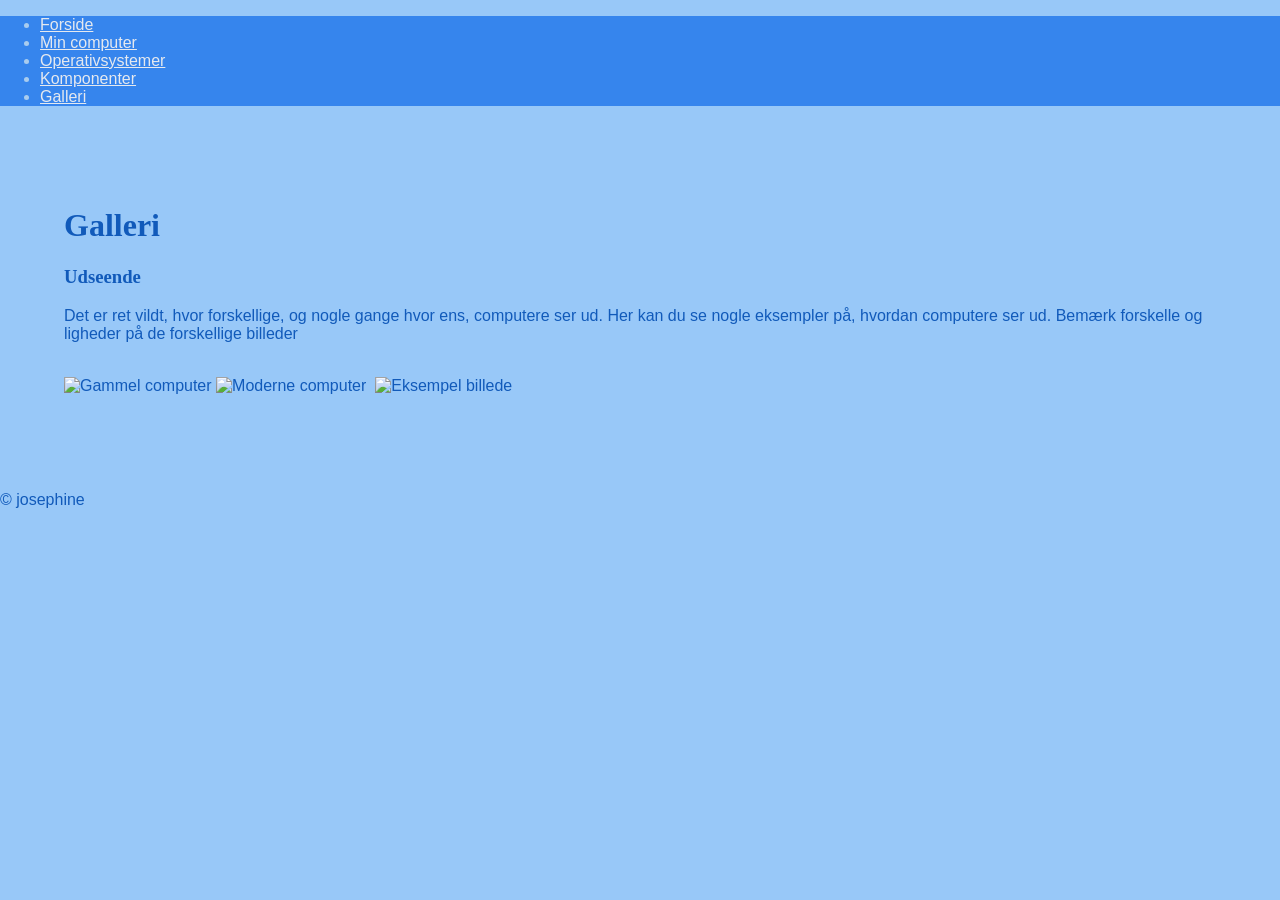
==== galleri.html @ 719b3a78 "Add files via upload" ====
<!doctype html>
<html lang="da">
  <head>
    <link rel="stylesheet" href="style.css">

    <meta name="robots" content="noindex" />
    <meta charset="UTF-8" />
    <meta name="viewport" content="width=device-width, initial-scale=1.0" />
    <meta name="robots" content="noindex" />
    <title>Forside</title>
    <link rel="stylesheet" href="style.css" /></head
  ><meta name="robots" content="noindex" />

  <body>
    <header>
      <nav>
        <ul>
          <li><a href="index.html">Forside</a></li>
          <li><a href="min_computer.html">Min computer</a></li>
          <li><a href="operativsystemer.html">Operativsystemer</a></li>
          <li><a href="komponenter.html">Komponenter</a></li>
          <li><a href="galleri.html">Galleri</a></li>
        </ul>
      </nav>
    </header>

    <main>
      <main>
        <h1>Galleri</h1>

        <h3>Udseende</h2>
        <p>Det er ret vildt, hvor forskellige, og nogle gange hvor ens, computere ser ud. Her kan du se nogle eksempler på, hvordan computere ser ud. Bemærk forskelle og ligheder på de forskellige billeder</p>

        <img src="galleri/apple-84.webp" alt="Gammel computer" />
        <img src="galleri/desktop-setup.webp" alt="Moderne computer" />
        <img src="galleri/keyboard.webp" alt="" />
        <img src="computer-old.webp" alt="Eksempel billede" />
        <img src="galleri/intel-chip.webp" alt="" />
        <img src="galleri/code.webp" alt="" />
      </main>
    </main>

    <footer>
      <p>© josephine</p>
    </footer>
  </body>
</html>
---- style.css ----
body {
  font-family: Arial, sans-serif;
  margin: 0;
}

h1,
h2,
h3 {
  font-family: Georgia, serif;
}

main {
  padding: 2rem;
}

img {
  width: 100%;
  height: auto;
  margin: 1rem 0;
}
:root {
  --primary: #1567b9;
  --secondary: #f2f2f2;
  --accent: #ffae00;
}
/* Farver */
:root {
  --primary: #3685ed;
  --secondary: #f5f5f5;
  --accent: #e5e9ef;
}

/* Gælder ALLE sider */
body {
  background-color: var(--secondary);
  color: #115aba;
  font-family: Arial, sans-serif;
}

header {
  background-color: var(--primary);
  color: rgb(169, 204, 238);
}

a {
  color: var(--accent);
}
body {
  background-color: #98c8f8;
}
---- style.css ----
body {
  font-family: Arial, sans-serif;
  margin: 0;
}

h1,
h2,
h3 {
  font-family: Georgia, serif;
}

main {
  padding: 2rem;
}

img {
  width: 100%;
  height: auto;
  margin: 1rem 0;
}
:root {
  --primary: #1567b9;
  --secondary: #f2f2f2;
  --accent: #ffae00;
}
/* Farver */
:root {
  --primary: #3685ed;
  --secondary: #f5f5f5;
  --accent: #e5e9ef;
}

/* Gælder ALLE sider */
body {
  background-color: var(--secondary);
  color: #115aba;
  font-family: Arial, sans-serif;
}

header {
  background-color: var(--primary);
  color: rgb(169, 204, 238);
}

a {
  color: var(--accent);
}
body {
  background-color: #98c8f8;
}
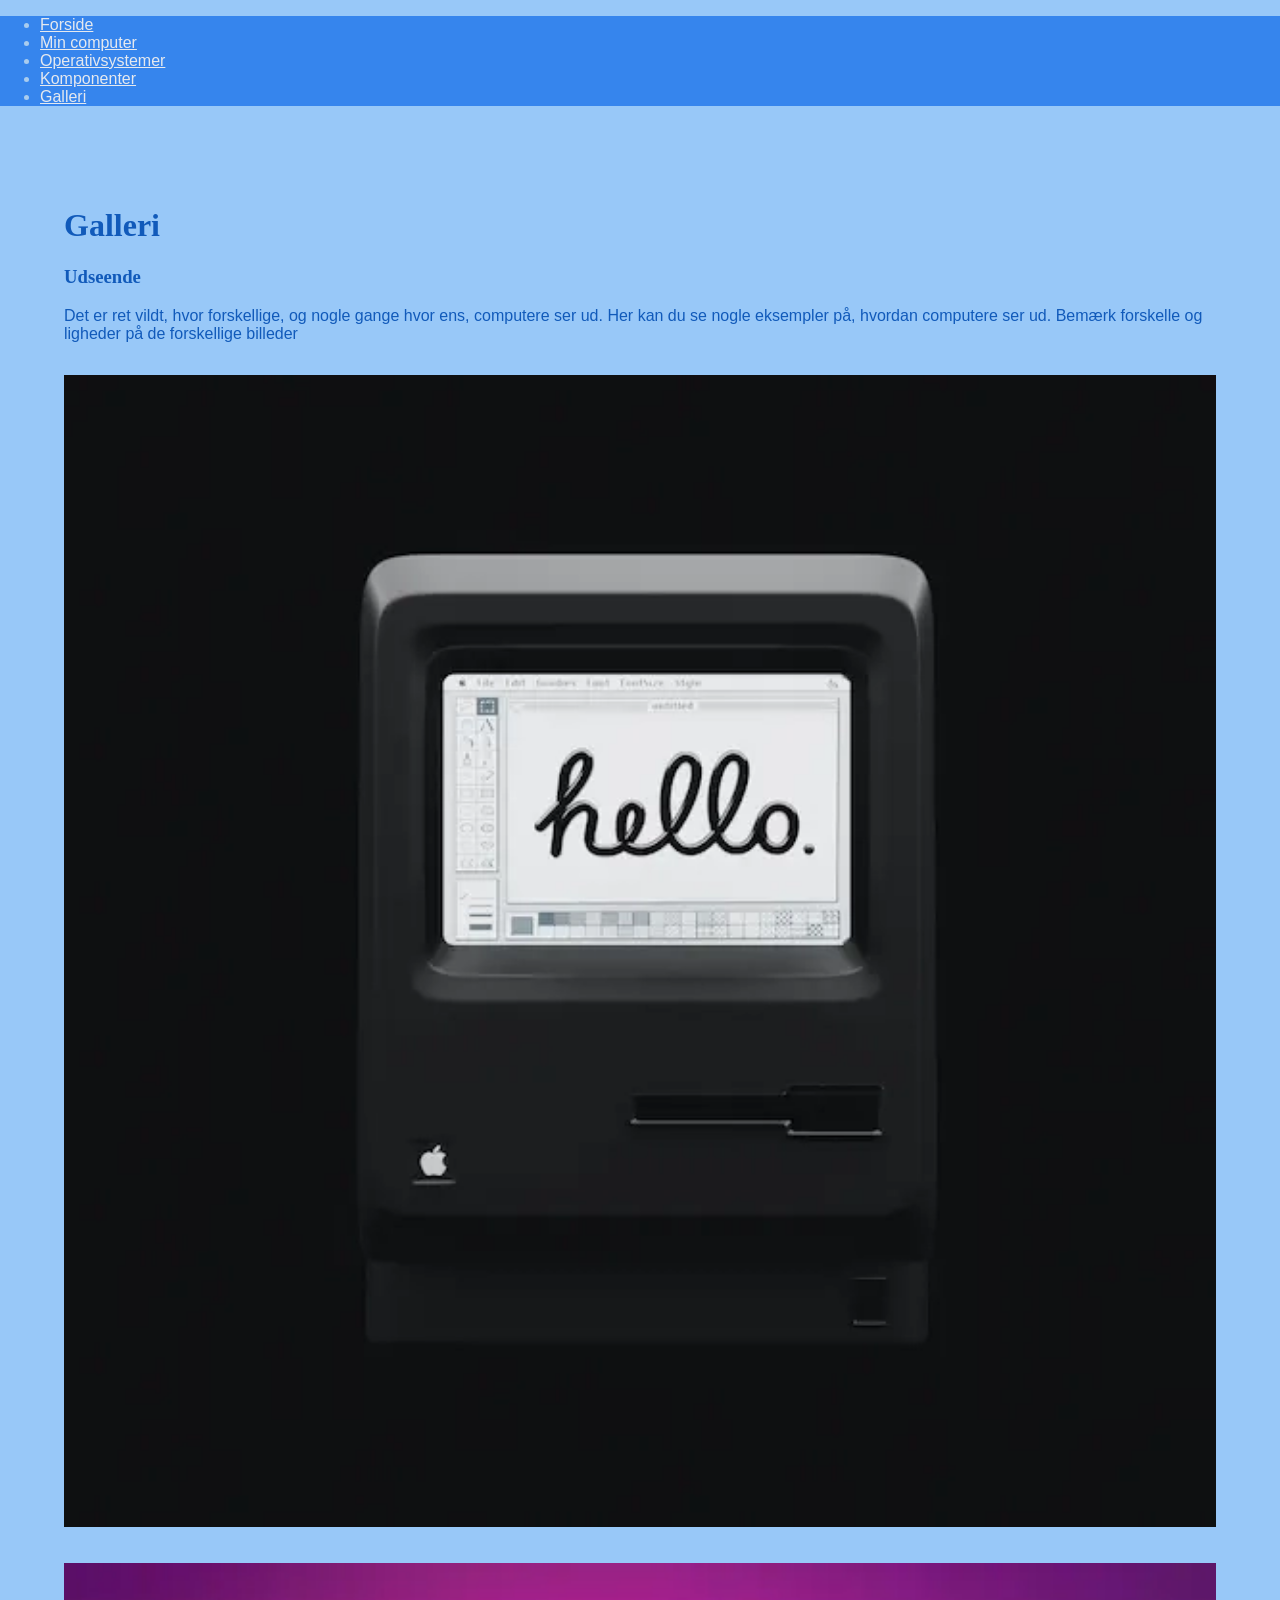
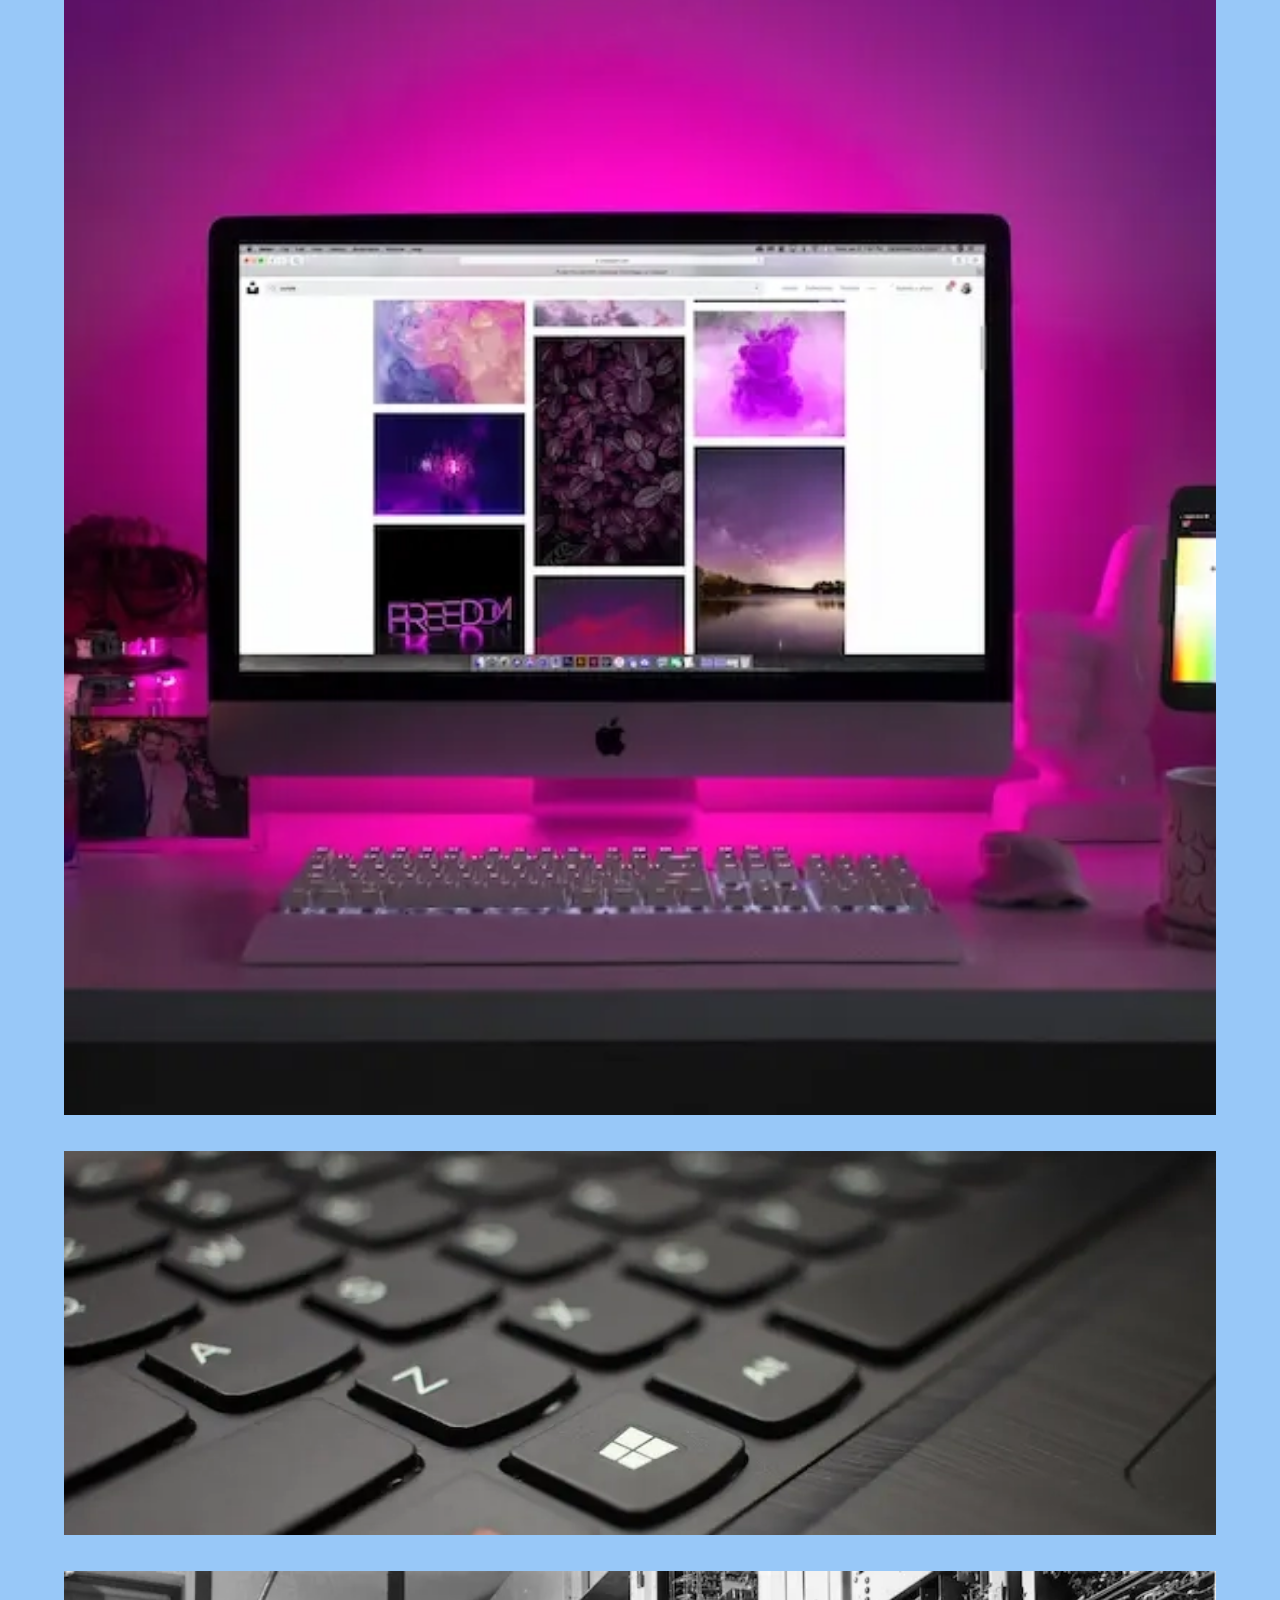
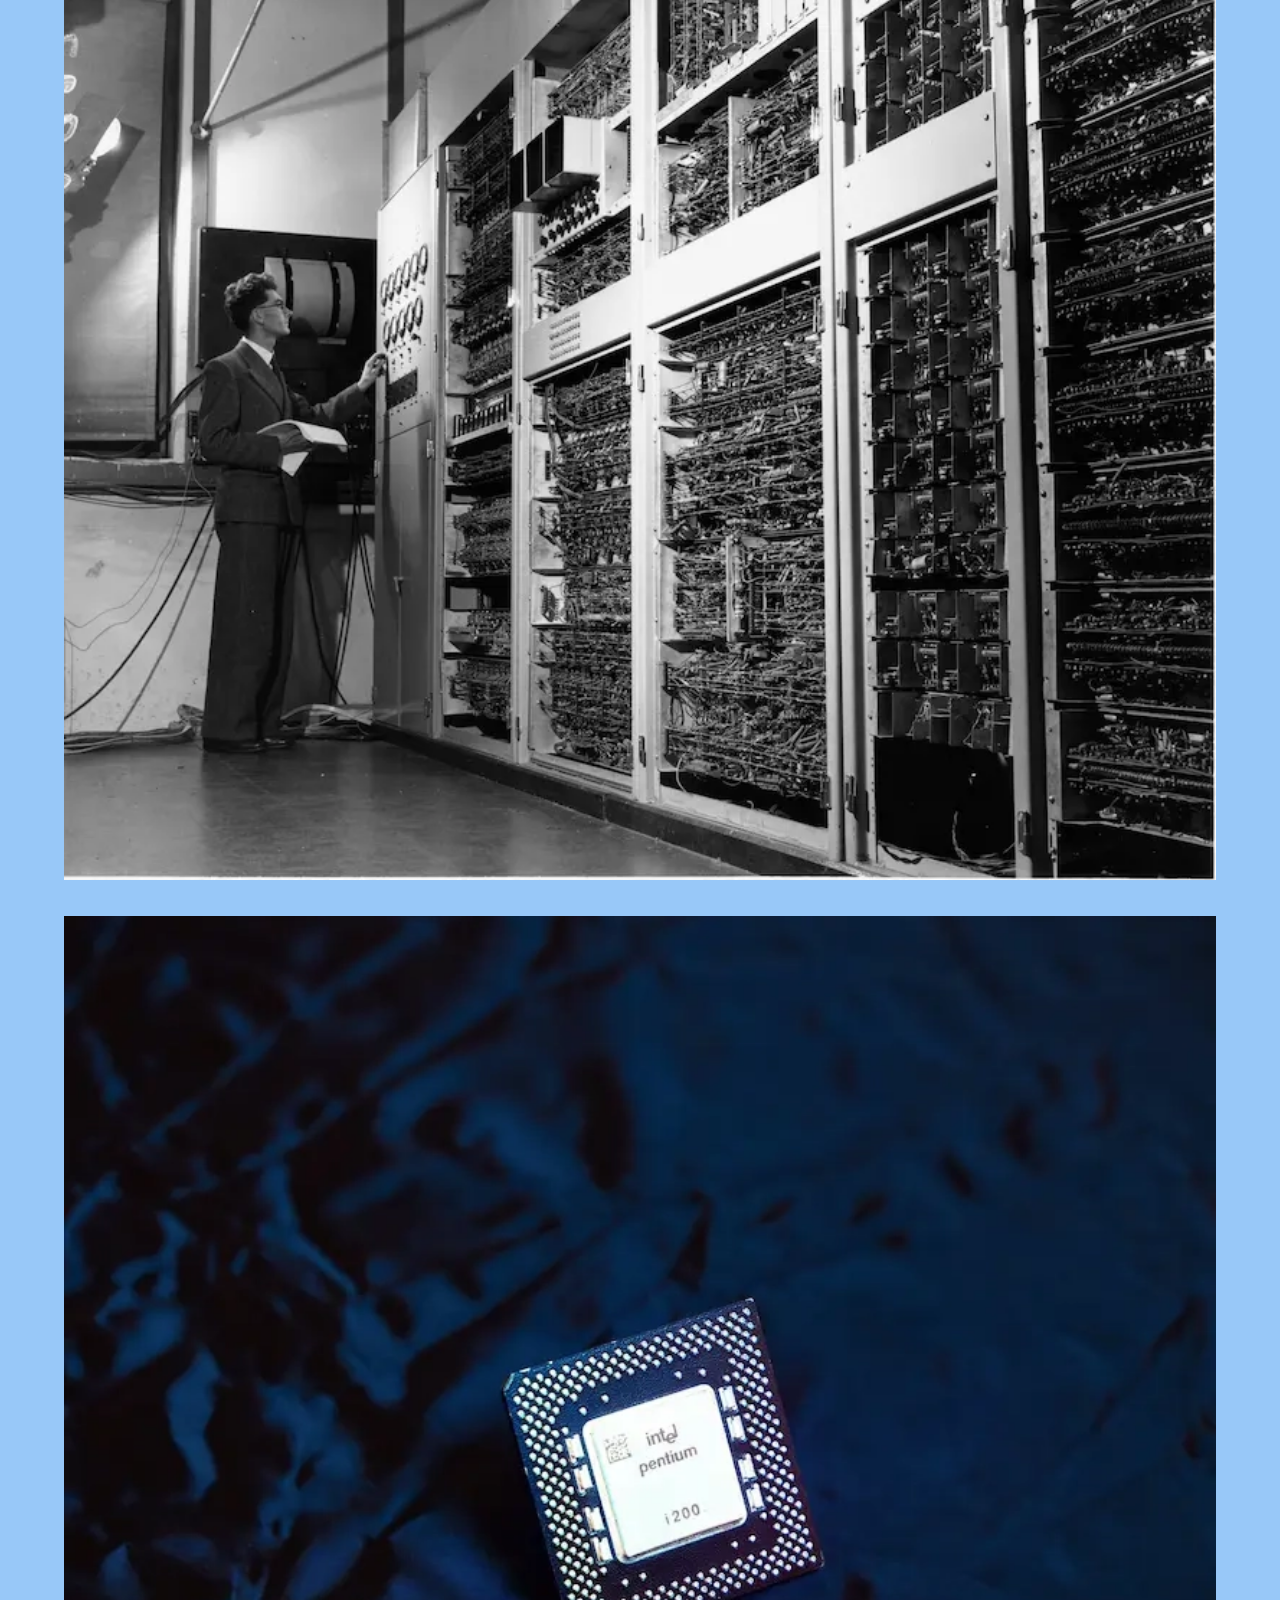
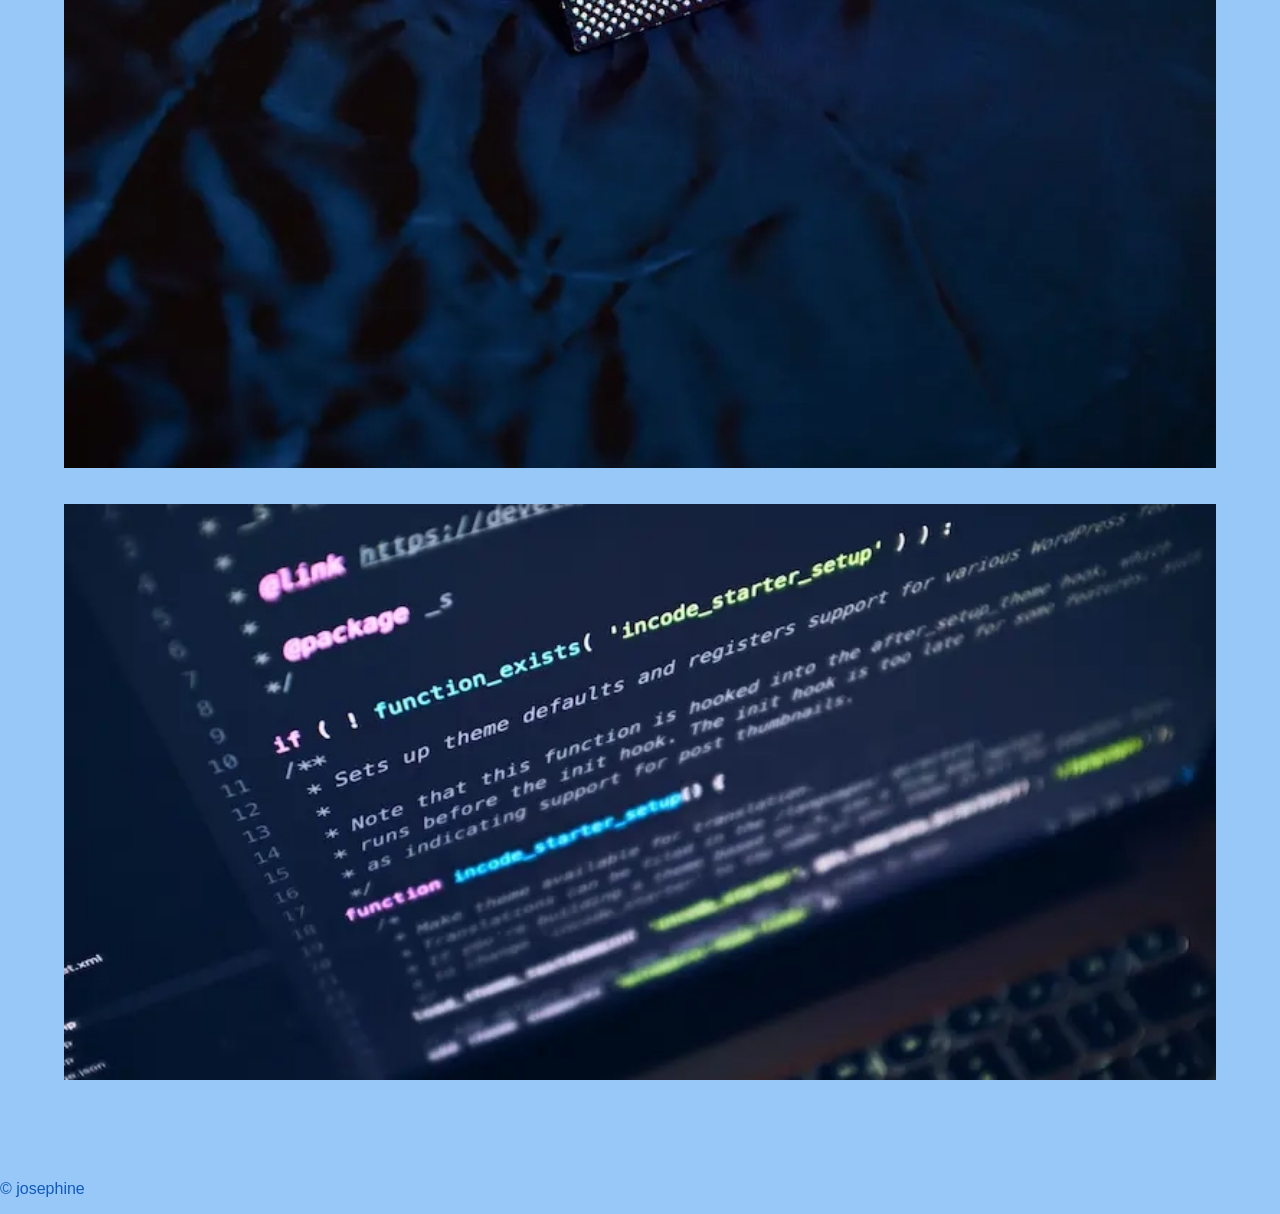
==== commit d12da555: "Add files via upload" ====
--- a/galleri.html
+++ b/galleri.html
@@ -31,12 +31,12 @@
         <h3>Udseende</h2>
         <p>Det er ret vildt, hvor forskellige, og nogle gange hvor ens, computere ser ud. Her kan du se nogle eksempler på, hvordan computere ser ud. Bemærk forskelle og ligheder på de forskellige billeder</p>
 
-        <img src="galleri/apple-84.webp" alt="Gammel computer" />
-        <img src="galleri/desktop-setup.webp" alt="Moderne computer" />
-        <img src="galleri/keyboard.webp" alt="" />
+        <img src="apple-84.webp" alt="Gammel computer" />
+        <img src="desktop-setup.webp" alt="Moderne computer" />
+        <img src="keyboard.webp" alt="Keyboard" />
         <img src="computer-old.webp" alt="Eksempel billede" />
-        <img src="galleri/intel-chip.webp" alt="" />
-        <img src="galleri/code.webp" alt="" />
+        <img src="intel-chip.webp" alt="Chip" />
+        <img src="code.webp" alt="Galleri" />
       </main>
     </main>
 
